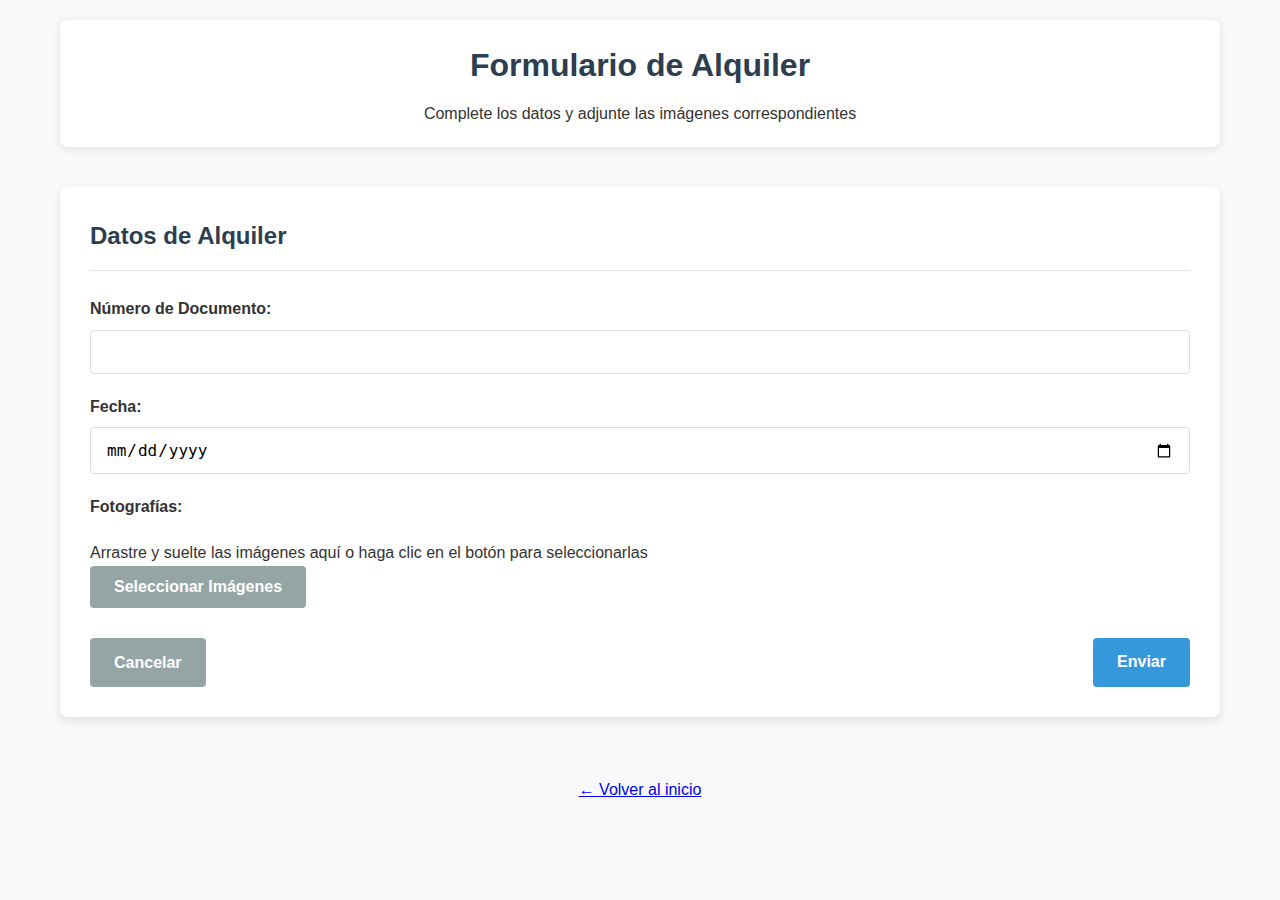
==== alquiler.html @ 42abb080 "Versión inicial del sistema de formularios" ====
<!DOCTYPE html>
<html lang="es">
<head>
    <meta charset="UTF-8">
    <meta name="viewport" content="width=device-width, initial-scale=1.0">
    <title>Formulario de Alquiler</title>
    <link rel="stylesheet" href="css/styles.css">
    <script>
        // URL del script de Google Apps Script (reemplazar con tu URL)
        const SCRIPT_URL = "https://script.google.com/macros/s/AKfycbweS-EM3WwYPfCBFeD2ul4e8hMfFybcJcwYo2BV11Q9czI2rOIhpeFbBtQlKKQ8MN7efg/exec";
    </script>
</head>
<body>
    <div class="container">
        <header>
            <h1>Formulario de Alquiler</h1>
            <p>Complete los datos y adjunte las imágenes correspondientes</p>
        </header>
        
        <main>
            <div class="success-message" id="successMessage"></div>
            <div class="error-message" id="errorMessage"></div>
            
            <div class="form-container">
                <h2 class="form-title">Datos de Alquiler</h2>
                
                <form id="alquilerForm" data-form-type="Alquiler">
                    <div class="form-group">
                        <label for="numeroDocumento">Número de Documento:</label>
                        <input type="text" id="numeroDocumento" name="numeroDocumento" class="form-control" required>
                    </div>
                    
                    <div class="form-group">
                        <label for="fecha">Fecha:</label>
                        <input type="date" id="fecha" name="fecha" class="form-control" required>
                    </div>
        
                    
                    <div class="form-group">
                        <label>Fotografías:</label>
                        <div id="imagePreviewContainer" class="image-preview-container dropzone">
                            <p>Arrastre y suelte las imágenes aquí o haga clic en el botón para seleccionarlas</p>
                        </div>
                        <button type="button" id="uploadButton" class="btn btn-secondary">Seleccionar Imágenes</button>
                        <input type="file" id="imageInput" accept="image/*" multiple style="display: none;">
                    </div>
                    
                    <div class="form-buttons">
                        <a href="index.html" class="btn btn-secondary">Cancelar</a>
                        <button type="submit" class="btn btn-primary">Enviar</button>
                    </div>
                </form>
            </div>
        </main>
        
        <!-- Overlay de carga -->
        <div class="loading-overlay" id="loadingOverlay">
            <div class="loading-spinner"></div>
        </div>
        
        <footer>
            <p><a href="index.html">← Volver al inicio</a></p>
        </footer>
    </div>
    
    <!-- Scripts -->
    <script src="js/googlescript.js"></script>
</body>
</html>
---- css/styles.css ----
/* Estilos generales */
* {
    margin: 0;
    padding: 0;
    box-sizing: border-box;
}

body {
    font-family: 'Segoe UI', Tahoma, Geneva, Verdana, sans-serif;
    line-height: 1.6;
    color: #333;
    background-color: #f8f9fa;
}

.container {
    max-width: 1200px;
    margin: 0 auto;
    padding: 20px;
}

header {
    text-align: center;
    margin-bottom: 40px;
    padding: 20px;
    background-color: #fff;
    border-radius: 8px;
    box-shadow: 0 2px 10px rgba(0, 0, 0, 0.1);
}

header h1 {
    margin-bottom: 10px;
    color: #2c3e50;
}

/* Estilos para la página principal */
.options-container {
    display: flex;
    flex-wrap: wrap;
    gap: 20px;
    justify-content: center;
}

.option-card {
    flex: 1;
    min-width: 250px;
    max-width: 350px;
    background-color: #fff;
    border-radius: 8px;
    box-shadow: 0 4px 6px rgba(0, 0, 0, 0.1);
    padding: 25px;
    text-align: center;
    text-decoration: none;
    color: #333;
    transition: transform 0.3s, box-shadow 0.3s;
}

.option-card:hover {
    transform: translateY(-5px);
    box-shadow: 0 10px 15px rgba(0, 0, 0, 0.15);
}

.option-icon {
    font-size: 48px;
    margin-bottom: 15px;
}

.option-card h2 {
    margin-bottom: 10px;
    color: #3498db;
}

/* Estilos para los formularios */
.form-container {
    background-color: #fff;
    border-radius: 8px;
    box-shadow: 0 4px 10px rgba(0, 0, 0, 0.1);
    padding: 30px;
    margin-bottom: 30px;
}

.form-title {
    margin-bottom: 25px;
    padding-bottom: 15px;
    border-bottom: 1px solid #e1e1e1;
    color: #2c3e50;
}

.form-group {
    margin-bottom: 20px;
}

.form-group label {
    display: block;
    margin-bottom: 8px;
    font-weight: 600;
}

.form-control {
    width: 100%;
    padding: 12px 15px;
    border: 1px solid #ddd;
    border-radius: 4px;
    font-size: 16px;
    transition: border-color 0.3s;
}

.form-control:focus {
    outline: none;
    border-color: #3498db;
    box-shadow: 0 0 0 3px rgba(52, 152, 219, 0.2);
}

/* Estilos para la carga de imágenes */
.image-upload-container {
    border: 2px dashed #ddd;
    border-radius: 6px;
    padding: 25px;
    text-align: center;
    margin-bottom: 20px;
    cursor: pointer;
    transition: border-color 0.3s, background-color 0.3s;
}

.image-upload-container:hover {
    border-color: #3498db;
    background-color: rgba(52, 152, 219, 0.05);
}

.image-upload-container p {
    margin-bottom: 10px;
}

.image-preview-container {
    display: flex;
    flex-wrap: wrap;
    gap: 15px;
    margin-top: 20px;
}

.image-preview {
    position: relative;
    width: 150px;
    height: 150px;
    border-radius: 6px;
    overflow: hidden;
    box-shadow: 0 2px 5px rgba(0, 0, 0, 0.1);
}

.image-preview img {
    width: 100%;
    height: 100%;
    object-fit: cover;
}

.remove-image {
    position: absolute;
    top: 5px;
    right: 5px;
    width: 25px;
    height: 25px;
    background-color: rgba(255, 255, 255, 0.8);
    border-radius: 50%;
    display: flex;
    align-items: center;
    justify-content: center;
    cursor: pointer;
    font-weight: bold;
    color: #e74c3c;
}

.hidden-file-input {
    display: none;
}

/* Botones */
.btn {
    display: inline-block;
    padding: 12px 24px;
    font-size: 16px;
    font-weight: 600;
    text-align: center;
    text-decoration: none;
    border-radius: 4px;
    cursor: pointer;
    transition: background-color 0.3s, transform 0.2s;
    border: none;
}

.btn-primary {
    background-color: #3498db;
    color: white;
}

.btn-primary:hover {
    background-color: #2980b9;
    transform: translateY(-2px);
}

.btn-secondary {
    background-color: #95a5a6;
    color: white;
}

.btn-secondary:hover {
    background-color: #7f8c8d;
    transform: translateY(-2px);
}

.btn-block {
    display: block;
    width: 100%;
}

.form-buttons {
    display: flex;
    justify-content: space-between;
    margin-top: 30px;
}

/* Mensajes de notificación */
.alert {
    padding: 15px;
    border-radius: 4px;
    margin-bottom: 20px;
}

.alert-success {
    background-color: #d4edda;
    color: #155724;
    border: 1px solid #c3e6cb;
}

.alert-error {
    background-color: #f8d7da;
    color: #721c24;
    border: 1px solid #f5c6cb;
}

/* Loader */
.loader-container {
    display: none;
    position: fixed;
    top: 0;
    left: 0;
    width: 100%;
    height: 100%;
    background-color: rgba(255, 255, 255, 0.8);
    z-index: 1000;
    justify-content: center;
    align-items: center;
}

.loader {
    width: 60px;
    height: 60px;
    border: 6px solid #f3f3f3;
    border-top: 6px solid #3498db;
    border-radius: 50%;
    animation: spin 2s linear infinite;
}

@keyframes spin {
    0% { transform: rotate(0deg); }
    100% { transform: rotate(360deg); }
}

/* Footer */
footer {
    text-align: center;
    margin-top: 40px;
    padding: 20px;
    color: #7f8c8d;
}

/* Responsive */
@media (max-width: 768px) {
    .options-container {
        flex-direction: column;
        align-items: center;
    }
    
    .option-card {
        width: 100%;
        max-width: 100%;
    }
    
    .form-buttons {
        flex-direction: column;
        gap: 10px;
    }
    
    .form-container {
        padding: 20px;
    }
}
/* Agregar estos estilos a tu archivo styles.css existente */

.loading-overlay {
    position: fixed;
    top: 0;
    left: 0;
    width: 100%;
    height: 100%;
    background-color: rgba(0, 0, 0, 0.7);
    display: none;
    justify-content: center;
    align-items: center;
    z-index: 9999;
}

.loading-spinner {
    width: 50px;
    height: 50px;
    border: 5px solid #f3f3f3;
    border-top: 5px solid #3498db;
    border-radius: 50%;
    animation: spin 1s linear infinite;
}

@keyframes spin {
    0% { transform: rotate(0deg); }
    100% { transform: rotate(360deg); }
}

.success-message {
    background-color: #d4edda;
    color: #155724;
    border: 1px solid #c3e6cb;
    padding: 15px;
    margin-bottom: 20px;
    border-radius: 4px;
    display: none;
}

.error-message {
    background-color: #f8d7da;
    color: #721c24;
    border: 1px solid #f5c6cb;
    padding: 15px;
    margin-bottom: 20px;
    border-radius: 4px;
    display: none;
}

.image-preview-item {
    position: relative;
    display: inline-block;
    margin: 10px;
}

.image-preview-item img {
    width: 150px;
    height: 150px;
    object-fit: cover;
    border-radius: 5px;
    border: 2px solid #ddd;
}

.remove-image-btn {
    position: absolute;
    top: -10px;
    right: -10px;
    background-color: #ff4444;
    color: white;
    border: none;
    border-radius: 50%;
    width: 25px;
    height: 25px;
    font-size: 14px;
    cursor: pointer;
    display: flex;
    align-items: center;
    justify-content: center;
}
/* Estilos para menús desplegables */
select.form-control {
    width: 100%;
    padding: 12px 15px;
    border: 1px solid #ddd;
    border-radius: 4px;
    font-size: 16px;
    background-color: white;
    appearance: none;
    -webkit-appearance: none;
    -moz-appearance: none;
    background-image: url("data:image/svg+xml;charset=utf-8,%3Csvg xmlns='http://www.w3.org/2000/svg' width='16' height='16' viewBox='0 0 24 24' fill='none' stroke='%23333' stroke-width='2' stroke-linecap='round' stroke-linejoin='round'%3E%3Cpolyline points='6 9 12 15 18 9'/%3E%3C/svg%3E");
    background-repeat: no-repeat;
    background-position: right 15px center;
    background-size: 16px;
}

select.form-control:focus {
    outline: none;
    border-color: #3498db;
    box-shadow: 0 0 0 3px rgba(52, 152, 219, 0.2);
}

select.form-control option {
    padding: 10px;
}
/* Estilos para selector múltiple */
select[multiple] {
    height: auto;
    min-height: 120px;
    padding: 8px;
}

select[multiple] option {
    padding: 8px;
    margin-bottom: 4px;
    border-radius: 4px;
}

select[multiple] option:hover {
    background-color: #f0f7ff;
}

select[multiple] option:checked {
    background-color: #e0f0ff;
    color: #1a73e8;
    font-weight: 500;
}
/* Añada estos estilos a su CSS para mejorar la experiencia móvil */
@media (max-width: 480px) {
    .form-control {
      font-size: 16px; /* Evita el zoom automático en iOS */
    }
    
    .form-buttons {
      flex-direction: column;
    }
    
    .btn {
      margin-bottom: 10px;
      width: 100%;
    }
  }
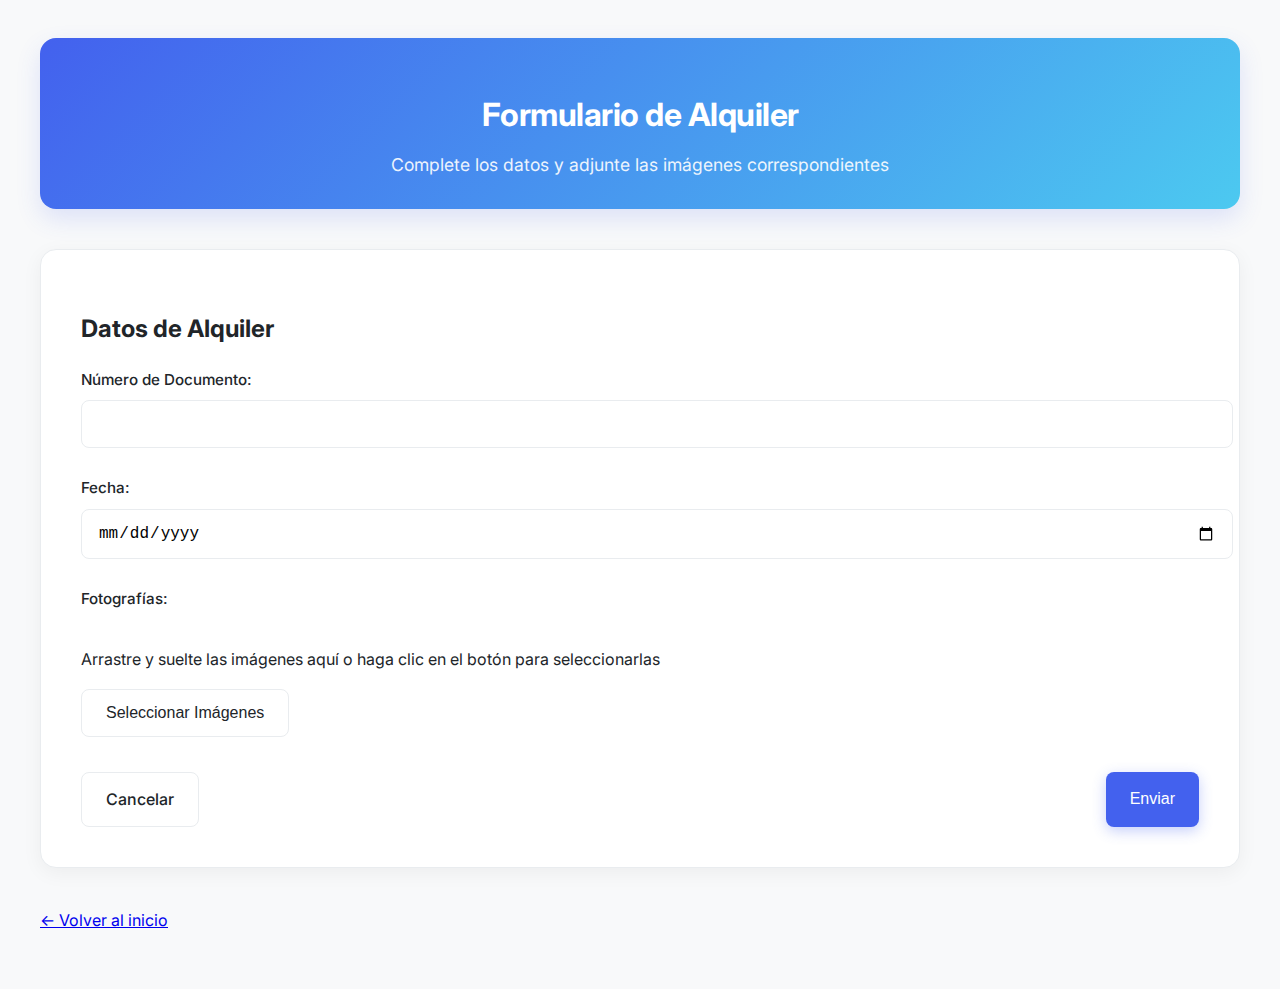
==== commit a2d24569: "alquier" ====
--- a/alquiler.html
+++ b/alquiler.html
@@ -9,6 +9,7 @@
         // URL del script de Google Apps Script (reemplazar con tu URL)
         const SCRIPT_URL = "https://script.google.com/macros/s/AKfycbweS-EM3WwYPfCBFeD2ul4e8hMfFybcJcwYo2BV11Q9czI2rOIhpeFbBtQlKKQ8MN7efg/exec";
     </script>
+    <link href="https://fonts.googleapis.com/css2?family=Inter:wght@400;500;600;700&display=swap" rel="stylesheet">
 </head>
 <body>
     <div class="container">
@@ -65,5 +66,6 @@
     
     <!-- Scripts -->
     <script src="js/googlescript.js"></script>
+    
 </body>
 </html>--- a/css/styles.css
+++ b/css/styles.css
@@ -1,429 +1,424 @@
-/* Estilos generales */
-* {
-    margin: 0;
-    padding: 0;
-    box-sizing: border-box;
-}
+:root {
+    /* Paleta de colores principal */
+    --primary-color: #4361ee;
+    --primary-light: #eef2ff;
+    --primary-dark: #3a56d4;
+    
+    /* Colores secundarios */
+    --secondary-color: #4cc9f0;
+    --accent-color: #f72585;
+    
+    /* Colores neutros */
+    --light-gray: #f8f9fa;
+    --medium-gray: #e9ecef;
+    --dark-gray: #6c757d;
+    --text-color: #212529;
+    
+    /* Colores de estado */
+    --success-color: #4ade80;
+    --success-light: #ecfdf5;
+    --error-color: #ef4444;
+    --error-light: #fef2f2;
+    --warning-color: #f59e0b;
+    --info-color: #3b82f6;
+  }
+  
+  body {
+    font-family: 'Inter', 'Segoe UI', sans-serif;
+    color: var(--text-color);
+    background-color: var(--light-gray);
+    line-height: 1.6;
+  }
 
-body {
-    font-family: 'Segoe UI', Tahoma, Geneva, Verdana, sans-serif;
-    line-height: 1.6;
-    color: #333;
-    background-color: #f8f9fa;
-}
-
-.container {
+  header {
+    text-align: center;
+    margin-bottom: 40px;
+    padding: 30px;
+    background: linear-gradient(135deg, var(--primary-color), var(--secondary-color));
+    color: white;
+    border-radius: 16px;
+    box-shadow: 0 10px 25px rgba(67, 97, 238, 0.15);
+  }
+  
+  header h1 {
+    margin-bottom: 10px;
+    font-weight: 700;
+    letter-spacing: -0.5px;
+  }
+  
+  header p {
+    opacity: 0.9;
+    font-size: 1.1rem;
+    max-width: 600px;
+    margin: 0 auto;
+  }
+  
+  .container {
     max-width: 1200px;
     margin: 0 auto;
-    padding: 20px;
-}
-
-header {
-    text-align: center;
+    padding: 30px;
+  }
+  
+  .form-container {
+    background-color: white;
+    border-radius: 16px;
+    box-shadow: 0 5px 20px rgba(0, 0, 0, 0.05);
+    padding: 40px;
     margin-bottom: 40px;
-    padding: 20px;
-    background-color: #fff;
-    border-radius: 8px;
-    box-shadow: 0 2px 10px rgba(0, 0, 0, 0.1);
-}
-
-header h1 {
-    margin-bottom: 10px;
-    color: #2c3e50;
-}
-
-/* Estilos para la página principal */
-.options-container {
-    display: flex;
-    flex-wrap: wrap;
-    gap: 20px;
-    justify-content: center;
-}
-
-.option-card {
+    border: 1px solid var(--medium-gray);
+    transition: transform 0.3s ease, box-shadow 0.3s ease;
+  }
+  
+  .form-container:hover {
+    transform: translateY(-5px);
+    box-shadow: 0 15px 30px rgba(0, 0, 0, 0.08);
+  }
+  .option-card {
     flex: 1;
-    min-width: 250px;
+    min-width: 280px;
     max-width: 350px;
-    background-color: #fff;
-    border-radius: 8px;
-    box-shadow: 0 4px 6px rgba(0, 0, 0, 0.1);
-    padding: 25px;
+    background: white;
+    border-radius: 16px;
+    box-shadow: 0 5px 15px rgba(0, 0, 0, 0.05);
+    padding: 30px;
     text-align: center;
     text-decoration: none;
-    color: #333;
-    transition: transform 0.3s, box-shadow 0.3s;
-}
-
-.option-card:hover {
-    transform: translateY(-5px);
-    box-shadow: 0 10px 15px rgba(0, 0, 0, 0.15);
-}
-
-.option-icon {
-    font-size: 48px;
+    color: var(--text-color);
+    position: relative;
+    overflow: hidden;
+    transition: all 0.3s ease;
+    border: 1px solid var(--medium-gray);
+  }
+  
+  .option-card:hover {
+    transform: translateY(-10px);
+    box-shadow: 0 15px 30px rgba(0, 0, 0, 0.1);
+  }
+  
+  .option-card::before {
+    content: '';
+    position: absolute;
+    top: 0;
+    left: 0;
+    width: 100%;
+    height: 5px;
+    background: linear-gradient(90deg, var(--primary-color), var(--secondary-color));
+  }
+  
+  .option-icon {
+    font-size: 54px;
+    margin: 20px 0;
+    color: var(--primary-color);
+    transition: transform 0.3s ease;
+  }
+  
+  .option-card:hover .option-icon {
+    transform: scale(1.2);
+  }
+  
+  .option-card h2 {
     margin-bottom: 15px;
-}
-
-.option-card h2 {
-    margin-bottom: 10px;
-    color: #3498db;
-}
-
-/* Estilos para los formularios */
-.form-container {
-    background-color: #fff;
-    border-radius: 8px;
-    box-shadow: 0 4px 10px rgba(0, 0, 0, 0.1);
-    padding: 30px;
-    margin-bottom: 30px;
-}
-
-.form-title {
-    margin-bottom: 25px;
-    padding-bottom: 15px;
-    border-bottom: 1px solid #e1e1e1;
-    color: #2c3e50;
-}
-
-.form-group {
+    color: var(--primary-color);
+    font-weight: 600;
+  }
+  
+  .option-card p {
+    color: var(--dark-gray);
+    font-size: 0.95rem;
     margin-bottom: 20px;
-}
-
-.form-group label {
+  }
+  .form-group {
+    margin-bottom: 28px;
+  }
+  
+  .form-group label {
     display: block;
     margin-bottom: 8px;
-    font-weight: 600;
-}
-
-.form-control {
+    font-weight: 500;
+    color: var(--text-color);
+    font-size: 0.95rem;
+  }
+  
+  .form-control {
     width: 100%;
-    padding: 12px 15px;
-    border: 1px solid #ddd;
-    border-radius: 4px;
-    font-size: 16px;
-    transition: border-color 0.3s;
-}
-
-.form-control:focus {
+    padding: 14px 16px;
+    border: 1px solid var(--medium-gray);
+    border-radius: 8px;
+    font-size: 1rem;
+    transition: all 0.3s ease;
+    background-color: white;
+  }
+  
+  .form-control:focus {
     outline: none;
-    border-color: #3498db;
-    box-shadow: 0 0 0 3px rgba(52, 152, 219, 0.2);
-}
-
-/* Estilos para la carga de imágenes */
-.image-upload-container {
-    border: 2px dashed #ddd;
+    border-color: var(--primary-color);
+    box-shadow: 0 0 0 4px rgba(67, 97, 238, 0.1);
+  }
+  
+  .form-control::placeholder {
+    color: #adb5bd;
+  }
+  
+  select.form-control {
+    padding-right: 40px;
+    background-image: url("data:image/svg+xml,%3Csvg xmlns='http://www.w3.org/2000/svg' width='16' height='16' viewBox='0 0 24 24' fill='none' stroke='%236c757d' stroke-width='2' stroke-linecap='round' stroke-linejoin='round'%3E%3Cpolyline points='6 9 12 15 18 9'/%3E%3C/svg%3E");
+    background-repeat: no-repeat;
+    background-position: right 15px center;
+    background-size: 16px;
+  }
+  
+  select[multiple] {
+    min-height: 140px;
+    padding: 8px;
+    background-image: none;
+  }
+  
+  select[multiple] option {
+    padding: 10px;
+    margin-bottom: 5px;
     border-radius: 6px;
-    padding: 25px;
+    transition: all 0.2s ease;
+  }
+  
+  select[multiple] option:hover {
+    background-color: var(--primary-light);
+  }
+  
+  select[multiple] option:checked {
+    background-color: var(--primary-color);
+    color: white;
+    font-weight: 500;
+  }
+  
+  /* Estilizar el placeholder del select */
+  select.form-control option:first-child {
+    color: #adb5bd;
+  }
+  .image-upload-container {
+    border: 2px dashed var(--medium-gray);
+    border-radius: 12px;
+    padding: 40px 25px;
     text-align: center;
     margin-bottom: 20px;
     cursor: pointer;
-    transition: border-color 0.3s, background-color 0.3s;
-}
-
-.image-upload-container:hover {
-    border-color: #3498db;
-    background-color: rgba(52, 152, 219, 0.05);
-}
-
-.image-upload-container p {
+    transition: all 0.3s ease;
+    background-color: var(--light-gray);
+  }
+  
+  .image-upload-container:hover {
+    border-color: var(--primary-color);
+    background-color: var(--primary-light);
+  }
+  
+  .image-upload-container p {
     margin-bottom: 10px;
-}
-
-.image-preview-container {
+    color: var(--dark-gray);
+  }
+  
+  .image-upload-container i {
+    font-size: 40px;
+    color: var(--primary-color);
+    margin-bottom: 15px;
+    display: block;
+  }
+  
+  .image-preview-container {
     display: flex;
     flex-wrap: wrap;
     gap: 15px;
     margin-top: 20px;
-}
-
-.image-preview {
+  }
+  
+  .image-preview-item {
     position: relative;
+    margin: 8px;
+    transition: transform 0.3s ease;
+  }
+  
+  .image-preview-item:hover {
+    transform: scale(1.05);
+  }
+  
+  .image-preview-item img {
     width: 150px;
     height: 150px;
-    border-radius: 6px;
-    overflow: hidden;
-    box-shadow: 0 2px 5px rgba(0, 0, 0, 0.1);
-}
-
-.image-preview img {
-    width: 100%;
-    height: 100%;
     object-fit: cover;
-}
-
-.remove-image {
+    border-radius: 10px;
+    border: 2px solid var(--medium-gray);
+    box-shadow: 0 5px 15px rgba(0, 0, 0, 0.05);
+  }
+  
+  .remove-image-btn {
     position: absolute;
-    top: 5px;
-    right: 5px;
-    width: 25px;
-    height: 25px;
-    background-color: rgba(255, 255, 255, 0.8);
+    top: -10px;
+    right: -10px;
+    background-color: var(--error-color);
+    color: white;
+    border: none;
     border-radius: 50%;
+    width: 28px;
+    height: 28px;
+    font-size: 14px;
+    cursor: pointer;
     display: flex;
     align-items: center;
     justify-content: center;
-    cursor: pointer;
-    font-weight: bold;
-    color: #e74c3c;
-}
-
-.hidden-file-input {
-    display: none;
-}
-
-/* Botones */
-.btn {
+    box-shadow: 0 2px 5px rgba(0, 0, 0, 0.2);
+    transition: all 0.3s ease;
+  }
+  
+  .remove-image-btn:hover {
+    background-color: #dc2626;
+    transform: scale(1.1);
+  }
+  .btn {
     display: inline-block;
-    padding: 12px 24px;
-    font-size: 16px;
-    font-weight: 600;
+    padding: 14px 24px;
+    font-size: 1rem;
+    font-weight: 500;
     text-align: center;
     text-decoration: none;
-    border-radius: 4px;
+    border-radius: 8px;
     cursor: pointer;
-    transition: background-color 0.3s, transform 0.2s;
+    transition: all 0.3s ease;
     border: none;
-}
-
-.btn-primary {
-    background-color: #3498db;
+    position: relative;
+    overflow: hidden;
+  }
+  
+  .btn::after {
+    content: '';
+    position: absolute;
+    top: 50%;
+    left: 50%;
+    width: 5px;
+    height: 5px;
+    background: rgba(255, 255, 255, 0.5);
+    opacity: 0;
+    border-radius: 100%;
+    transform: scale(1, 1) translate(-50%);
+    transform-origin: 50% 50%;
+  }
+  
+  .btn:active::after {
+    opacity: 1;
+    transform: scale(50, 50) translate(-50%);
+    transition: all 0.5s ease;
+  }
+  
+  .btn-primary {
+    background-color: var(--primary-color);
     color: white;
-}
-
-.btn-primary:hover {
-    background-color: #2980b9;
-    transform: translateY(-2px);
-}
-
-.btn-secondary {
-    background-color: #95a5a6;
-    color: white;
-}
-
-.btn-secondary:hover {
-    background-color: #7f8c8d;
-    transform: translateY(-2px);
-}
-
-.btn-block {
-    display: block;
-    width: 100%;
-}
-
-.form-buttons {
+    box-shadow: 0 4px 14px rgba(67, 97, 238, 0.3);
+  }
+  
+  .btn-primary:hover {
+    background-color: var(--primary-dark);
+    transform: translateY(-3px);
+    box-shadow: 0 6px 20px rgba(67, 97, 238, 0.4);
+  }
+  
+  .btn-secondary {
+    background-color: white;
+    color: var(--text-color);
+    border: 1px solid var(--medium-gray);
+  }
+  
+  .btn-secondary:hover {
+    background-color: var(--light-gray);
+    transform: translateY(-3px);
+    box-shadow: 0 6px 20px rgba(0, 0, 0, 0.05);
+  }
+  
+  .form-buttons {
     display: flex;
     justify-content: space-between;
-    margin-top: 30px;
-}
-
-/* Mensajes de notificación */
-.alert {
-    padding: 15px;
-    border-radius: 4px;
-    margin-bottom: 20px;
-}
-
-.alert-success {
-    background-color: #d4edda;
-    color: #155724;
-    border: 1px solid #c3e6cb;
-}
-
-.alert-error {
-    background-color: #f8d7da;
-    color: #721c24;
-    border: 1px solid #f5c6cb;
-}
-
-/* Loader */
-.loader-container {
+    margin-top: 35px;
+    gap: 15px;
+  }
+  .loader-container {
     display: none;
     position: fixed;
     top: 0;
     left: 0;
     width: 100%;
     height: 100%;
-    background-color: rgba(255, 255, 255, 0.8);
+    background-color: rgba(33, 37, 41, 0.75);
+    backdrop-filter: blur(5px);
     z-index: 1000;
     justify-content: center;
     align-items: center;
-}
-
-.loader {
-    width: 60px;
-    height: 60px;
-    border: 6px solid #f3f3f3;
-    border-top: 6px solid #3498db;
-    border-radius: 50%;
-    animation: spin 2s linear infinite;
-}
-
-@keyframes spin {
-    0% { transform: rotate(0deg); }
-    100% { transform: rotate(360deg); }
-}
-
-/* Footer */
-footer {
-    text-align: center;
-    margin-top: 40px;
-    padding: 20px;
-    color: #7f8c8d;
-}
-
-/* Responsive */
-@media (max-width: 768px) {
-    .options-container {
-        flex-direction: column;
-        align-items: center;
-    }
-    
-    .option-card {
-        width: 100%;
-        max-width: 100%;
-    }
-    
-    .form-buttons {
-        flex-direction: column;
-        gap: 10px;
-    }
-    
-    .form-container {
-        padding: 20px;
-    }
-}
-/* Agregar estos estilos a tu archivo styles.css existente */
-
-.loading-overlay {
-    position: fixed;
-    top: 0;
-    left: 0;
-    width: 100%;
-    height: 100%;
-    background-color: rgba(0, 0, 0, 0.7);
-    display: none;
-    justify-content: center;
-    align-items: center;
-    z-index: 9999;
-}
-
-.loading-spinner {
+  }
+  
+  .loader {
     width: 50px;
     height: 50px;
-    border: 5px solid #f3f3f3;
-    border-top: 5px solid #3498db;
+    border: 3px solid rgba(255, 255, 255, 0.2);
     border-radius: 50%;
-    animation: spin 1s linear infinite;
-}
-
-@keyframes spin {
-    0% { transform: rotate(0deg); }
-    100% { transform: rotate(360deg); }
-}
-
-.success-message {
-    background-color: #d4edda;
-    color: #155724;
-    border: 1px solid #c3e6cb;
-    padding: 15px;
-    margin-bottom: 20px;
-    border-radius: 4px;
+    border-top-color: var(--primary-color);
+    animation: spin 1s ease-in-out infinite;
+  }
+  
+  @keyframes spin {
+    to { transform: rotate(360deg); }
+  }
+  
+  .success-message, .error-message {
+    padding: 16px 20px;
+    margin-bottom: 25px;
+    border-radius: 10px;
     display: none;
-}
-
-.error-message {
-    background-color: #f8d7da;
-    color: #721c24;
-    border: 1px solid #f5c6cb;
-    padding: 15px;
-    margin-bottom: 20px;
-    border-radius: 4px;
-    display: none;
-}
-
-.image-preview-item {
+    font-weight: 500;
     position: relative;
-    display: inline-block;
-    margin: 10px;
-}
-
-.image-preview-item img {
-    width: 150px;
-    height: 150px;
-    object-fit: cover;
-    border-radius: 5px;
-    border: 2px solid #ddd;
-}
-
-.remove-image-btn {
+    padding-left: 50px;
+  }
+  
+  .success-message::before, .error-message::before {
     position: absolute;
-    top: -10px;
-    right: -10px;
-    background-color: #ff4444;
-    color: white;
-    border: none;
-    border-radius: 50%;
-    width: 25px;
-    height: 25px;
-    font-size: 14px;
-    cursor: pointer;
-    display: flex;
-    align-items: center;
-    justify-content: center;
-}
-/* Estilos para menús desplegables */
-select.form-control {
-    width: 100%;
-    padding: 12px 15px;
-    border: 1px solid #ddd;
-    border-radius: 4px;
-    font-size: 16px;
-    background-color: white;
-    appearance: none;
-    -webkit-appearance: none;
-    -moz-appearance: none;
-    background-image: url("data:image/svg+xml;charset=utf-8,%3Csvg xmlns='http://www.w3.org/2000/svg' width='16' height='16' viewBox='0 0 24 24' fill='none' stroke='%23333' stroke-width='2' stroke-linecap='round' stroke-linejoin='round'%3E%3Cpolyline points='6 9 12 15 18 9'/%3E%3C/svg%3E");
-    background-repeat: no-repeat;
-    background-position: right 15px center;
-    background-size: 16px;
-}
-
-select.form-control:focus {
-    outline: none;
-    border-color: #3498db;
-    box-shadow: 0 0 0 3px rgba(52, 152, 219, 0.2);
-}
-
-select.form-control option {
-    padding: 10px;
-}
-/* Estilos para selector múltiple */
-select[multiple] {
-    height: auto;
-    min-height: 120px;
-    padding: 8px;
-}
-
-select[multiple] option {
-    padding: 8px;
-    margin-bottom: 4px;
-    border-radius: 4px;
-}
-
-select[multiple] option:hover {
-    background-color: #f0f7ff;
-}
-
-select[multiple] option:checked {
-    background-color: #e0f0ff;
-    color: #1a73e8;
-    font-weight: 500;
-}
-/* Añada estos estilos a su CSS para mejorar la experiencia móvil */
-@media (max-width: 480px) {
+    left: 20px;
+    top: 50%;
+    transform: translateY(-50%);
+    font-size: 18px;
+  }
+  
+  .success-message {
+    background-color: var(--success-light);
+    color: #065f46;
+    border-left: 4px solid var(--success-color);
+  }
+  
+  .success-message::before {
+    content: '✓';
+    color: var(--success-color);
+  }
+  
+  .error-message {
+    background-color: var(--error-light);
+    color: #991b1b;
+    border-left: 4px solid var(--error-color);
+  }
+  
+  .error-message::before {
+    content: '✕';
+    color: var(--error-color);
+  }
+  @media (max-width: 480px) {
+    header {
+      padding: 20px;
+      margin-bottom: 25px;
+    }
+    
+    .container {
+      padding: 15px;
+    }
+    
+    .form-container {
+      padding: 25px 20px;
+    }
+    
     .form-control {
-      font-size: 16px; /* Evita el zoom automático en iOS */
+      font-size: 16px;
+      padding: 12px 15px;
     }
     
     .form-buttons {
@@ -433,5 +428,15 @@
     .btn {
       margin-bottom: 10px;
       width: 100%;
+      padding: 14px 20px;
+    }
+    
+    .image-upload-container {
+      padding: 25px 15px;
+    }
+    
+    .image-preview-item img {
+      width: 120px;
+      height: 120px;
     }
   }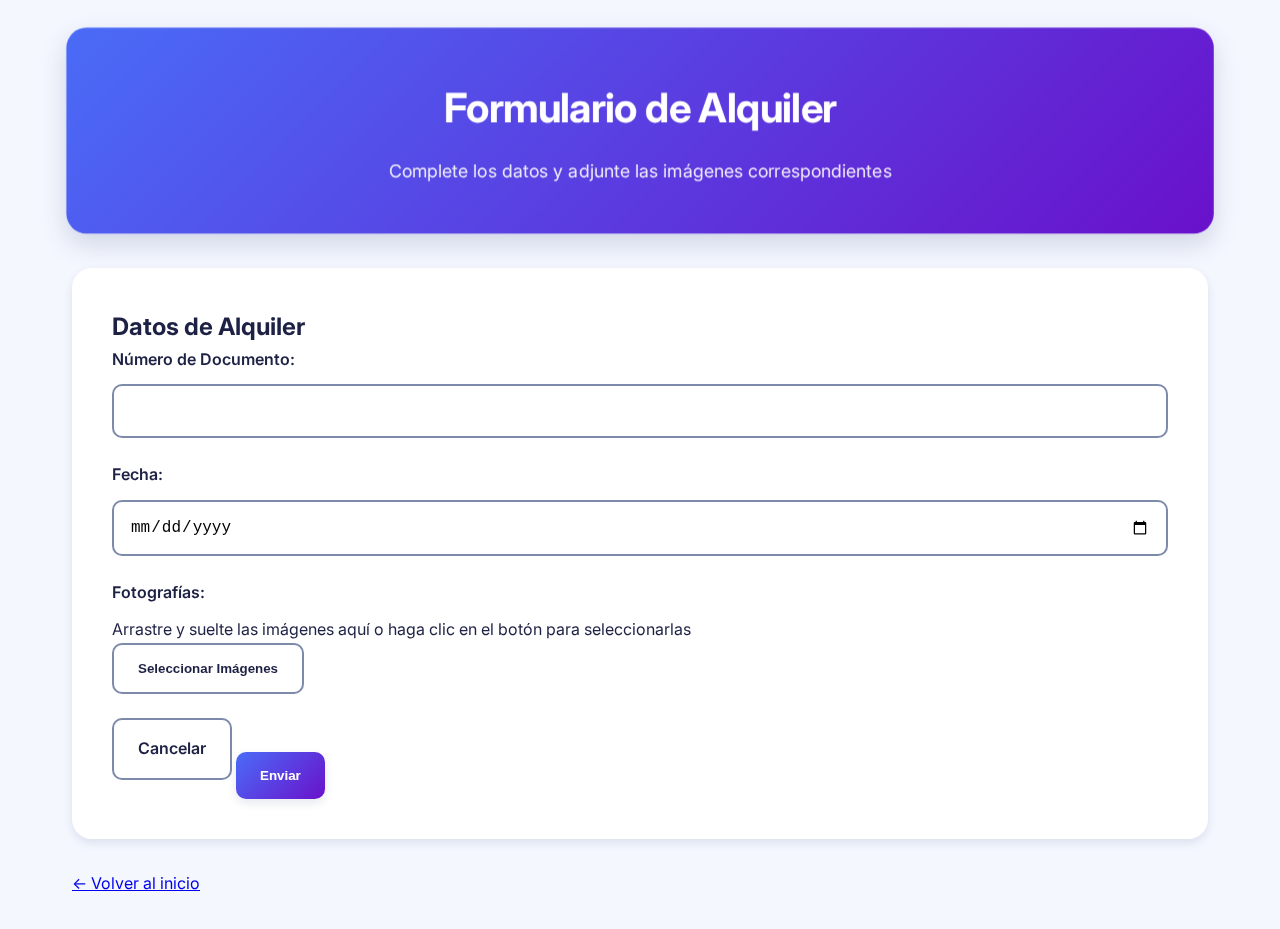
==== commit 406ac91a: "mejora transiciones  diseno" ====
--- a/alquiler.html
+++ b/alquiler.html
@@ -9,7 +9,8 @@
         // URL del script de Google Apps Script (reemplazar con tu URL)
         const SCRIPT_URL = "https://script.google.com/macros/s/AKfycbweS-EM3WwYPfCBFeD2ul4e8hMfFybcJcwYo2BV11Q9czI2rOIhpeFbBtQlKKQ8MN7efg/exec";
     </script>
-    <link href="https://fonts.googleapis.com/css2?family=Inter:wght@400;500;600;700&display=swap" rel="stylesheet">
+   <script src="js/transitions.js"></script>
+   <link href="https://fonts.googleapis.com/css2?family=Inter:wght@400;500;600;700&display=swap" rel="stylesheet">
 </head>
 <body>
     <div class="container">
--- a/css/styles.css
+++ b/css/styles.css
@@ -1,442 +1,441 @@
+/* Sistema de Diseño Moderno y Dinámico */
 :root {
-    /* Paleta de colores principal */
-    --primary-color: #4361ee;
-    --primary-light: #eef2ff;
-    --primary-dark: #3a56d4;
-    
-    /* Colores secundarios */
-    --secondary-color: #4cc9f0;
-    --accent-color: #f72585;
-    
-    /* Colores neutros */
-    --light-gray: #f8f9fa;
-    --medium-gray: #e9ecef;
-    --dark-gray: #6c757d;
-    --text-color: #212529;
-    
-    /* Colores de estado */
-    --success-color: #4ade80;
-    --success-light: #ecfdf5;
-    --error-color: #ef4444;
-    --error-light: #fef2f2;
-    --warning-color: #f59e0b;
-    --info-color: #3b82f6;
-  }
+  /* Paleta de colores vibrante y contemporánea */
+  --color-primary: #4A6CF7;      /* Azul intenso */
+  --color-secondary: #38D4B4;    /* Turquesa fresco */
+  --color-accent: #FF4E79;       /* Rosa vibrante */
   
-  body {
-    font-family: 'Inter', 'Segoe UI', sans-serif;
-    color: var(--text-color);
-    background-color: var(--light-gray);
-    line-height: 1.6;
-  }
-
-  header {
-    text-align: center;
-    margin-bottom: 40px;
-    padding: 30px;
-    background: linear-gradient(135deg, var(--primary-color), var(--secondary-color));
-    color: white;
-    border-radius: 16px;
-    box-shadow: 0 10px 25px rgba(67, 97, 238, 0.15);
-  }
+  /* Gradientes dinámicos */
+  --gradient-primary: linear-gradient(
+      135deg, 
+      var(--color-primary), 
+      #6A11CB
+  );
+  --gradient-secondary: linear-gradient(
+      45deg, 
+      var(--color-secondary), 
+      #2EBDFA
+  );
   
-  header h1 {
-    margin-bottom: 10px;
-    font-weight: 700;
-    letter-spacing: -0.5px;
-  }
+  /* Escalas de color neutrales */
+  --color-background: #F4F7FE;
+  --color-text-dark: #1D2144;
+  --color-text-light: #7D8AAA;
   
-  header p {
-    opacity: 0.9;
-    font-size: 1.1rem;
-    max-width: 600px;
-    margin: 0 auto;
-  }
+  /* Sombras y elevaciones */
+  --shadow-subtle: 0 4px 10px rgba(48, 62, 123, 0.12);
+  --shadow-medium: 0 10px 25px rgba(48, 62, 123, 0.18);
+  --shadow-strong: 0 16px 40px rgba(48, 62, 123, 0.24);
+}
+
+/* Configuración base */
+* {
+  box-sizing: border-box;
+  margin: 0;
+  padding: 0;
+  transition: all 0.3s ease;
+}
+
+body {
+  font-family: 'Inter', -apple-system, BlinkMacSystemFont, 'Segoe UI', 'Roboto', sans-serif;
+  background-color: var(--color-background);
+  color: var(--color-text-dark);
+  line-height: 1.6;
+}
+
+/* Contenedor principal */
+.container {
+  max-width: 1200px;
+  margin: 0 auto;
+  padding: 2rem;
+  perspective: 1000px;
+}
+
+/* Encabezados */
+header {
+  background: var(--gradient-primary);
+  color: white;
+  text-align: center;
+  padding: 3rem;
+  border-radius: 20px;
+  box-shadow: var(--shadow-medium);
+  margin-bottom: 2rem;
+  position: relative;
+  overflow: hidden;
+  transform: translateZ(10px);
+}
+
+header h1 {
+  font-size: 2.5rem;
+  font-weight: 700;
+  margin-bottom: 1rem;
+  letter-spacing: -0.02em;
+}
+
+header p {
+  font-size: 1.1rem;
+  opacity: 0.9;
+  max-width: 700px;
+  margin: 0 auto;
+}
+
+/* Tarjetas de opciones */
+.options-container {
+  display: flex;
+  justify-content: center;
+  gap: 2rem;
+  flex-wrap: wrap;
+}
+
+.option-card {
+  background: white;
+  width: 300px;
+  padding: 2rem;
+  border-radius: 20px;
+  text-align: center;
+  box-shadow: var(--shadow-subtle);
+  text-decoration: none;
+  color: var(--color-text-dark);
+  position: relative;
+  overflow: hidden;
+  transform: translateZ(0);
+}
+
+.option-card::before {
+  content: '';
+  position: absolute;
+  top: 0;
+  left: 0;
+  width: 100%;
+  height: 5px;
+  background: var(--gradient-secondary);
+}
+
+.option-card:hover {
+  transform: 
+      translateY(-15px) 
+      rotateX(-5deg) 
+      scale(1.05);
+  box-shadow: var(--shadow-medium);
+}
+
+.option-icon {
+  font-size: 4rem;
+  margin-bottom: 1.5rem;
+  color: var(--color-primary);
+  transition: transform 0.4s cubic-bezier(0.34, 1.56, 0.64, 1);
+}
+
+.option-card:hover .option-icon {
+  transform: scale(1.2) rotate(15deg);
+}
+
+/* Formularios */
+.form-container {
+  background: white;
+  border-radius: 20px;
+  padding: 2.5rem;
+  box-shadow: var(--shadow-subtle);
+  margin-bottom: 2rem;
+}
+
+.form-group {
+  margin-bottom: 1.5rem;
+}
+
+.form-group label {
+  display: block;
+  margin-bottom: 0.75rem;
+  font-weight: 600;
+  color: var(--color-text-dark);
+}
+
+.form-control {
+  width: 100%;
+  padding: 1rem;
+  border: 2px solid var(--color-text-light);
+  border-radius: 10px;
+  font-size: 1rem;
+  transition: all 0.3s ease;
+}
+
+.form-control:focus {
+  border-color: var(--color-primary);
+  box-shadow: 
+      0 0 0 3px rgba(74, 108, 247, 0.2),
+      0 4px 6px rgba(0,0,0,0.1);
+  outline: none;
+}
+
+/* Botones */
+.btn {
+  display: inline-block;
+  padding: 1rem 1.5rem;
+  border-radius: 10px;
+  font-weight: 600;
+  text-align: center;
+  text-decoration: none;
+  cursor: pointer;
+  transition: all 0.3s ease;
+}
+
+.btn-primary {
+  background: var(--gradient-primary);
+  color: white;
+  border: none;
+  box-shadow: var(--shadow-subtle);
+}
+
+.btn-primary:hover {
+  transform: translateY(-5px);
+  box-shadow: var(--shadow-medium);
+}
+
+.btn-secondary {
+  background: white;
+  color: var(--color-text-dark);
+  border: 2px solid var(--color-text-light);
+}
+
+.btn-secondary:hover {
+  background: var(--color-background);
+  transform: translateY(-3px);
+}
+
+/* Carga de imágenes */
+.image-upload-container {
+  border: 3px dashed var(--color-text-light);
+  border-radius: 15px;
+  padding: 2rem;
+  text-align: center;
+  background: rgba(74, 108, 247, 0.05);
+  cursor: pointer;
+  transition: all 0.3s ease;
+}
+
+.image-upload-container:hover {
+  border-color: var(--color-primary);
+  background: rgba(74, 108, 247, 0.1);
+}
+
+/* Responsive Design */
+@media (max-width: 768px) {
+  .options-container,
+  .form-container {
+      flex-direction: column;
+      align-items: center;
+  }
+
+  .option-card,
+  .form-container {
+      width: 100%;
+      max-width: 500px;
+  }
+}
+/* Animaciones Avanzadas */
+:root {
+  /* Variables de animación */
+  --transition-speed-fast: 0.2s;
+  --transition-speed-medium: 0.4s;
+  --transition-speed-slow: 0.6s;
   
-  .container {
-    max-width: 1200px;
-    margin: 0 auto;
-    padding: 30px;
-  }
-  
-  .form-container {
-    background-color: white;
-    border-radius: 16px;
-    box-shadow: 0 5px 20px rgba(0, 0, 0, 0.05);
-    padding: 40px;
-    margin-bottom: 40px;
-    border: 1px solid var(--medium-gray);
-    transition: transform 0.3s ease, box-shadow 0.3s ease;
-  }
-  
-  .form-container:hover {
-    transform: translateY(-5px);
-    box-shadow: 0 15px 30px rgba(0, 0, 0, 0.08);
-  }
-  .option-card {
-    flex: 1;
-    min-width: 280px;
-    max-width: 350px;
-    background: white;
-    border-radius: 16px;
-    box-shadow: 0 5px 15px rgba(0, 0, 0, 0.05);
-    padding: 30px;
-    text-align: center;
-    text-decoration: none;
-    color: var(--text-color);
-    position: relative;
-    overflow: hidden;
-    transition: all 0.3s ease;
-    border: 1px solid var(--medium-gray);
-  }
-  
-  .option-card:hover {
-    transform: translateY(-10px);
-    box-shadow: 0 15px 30px rgba(0, 0, 0, 0.1);
-  }
-  
-  .option-card::before {
-    content: '';
-    position: absolute;
-    top: 0;
-    left: 0;
-    width: 100%;
-    height: 5px;
-    background: linear-gradient(90deg, var(--primary-color), var(--secondary-color));
-  }
-  
-  .option-icon {
-    font-size: 54px;
-    margin: 20px 0;
-    color: var(--primary-color);
-    transition: transform 0.3s ease;
-  }
-  
-  .option-card:hover .option-icon {
-    transform: scale(1.2);
-  }
-  
-  .option-card h2 {
-    margin-bottom: 15px;
-    color: var(--primary-color);
-    font-weight: 600;
-  }
-  
-  .option-card p {
-    color: var(--dark-gray);
-    font-size: 0.95rem;
-    margin-bottom: 20px;
-  }
-  .form-group {
-    margin-bottom: 28px;
-  }
-  
-  .form-group label {
-    display: block;
-    margin-bottom: 8px;
-    font-weight: 500;
-    color: var(--text-color);
-    font-size: 0.95rem;
-  }
-  
-  .form-control {
-    width: 100%;
-    padding: 14px 16px;
-    border: 1px solid var(--medium-gray);
-    border-radius: 8px;
-    font-size: 1rem;
-    transition: all 0.3s ease;
-    background-color: white;
-  }
-  
-  .form-control:focus {
-    outline: none;
-    border-color: var(--primary-color);
-    box-shadow: 0 0 0 4px rgba(67, 97, 238, 0.1);
-  }
-  
-  .form-control::placeholder {
-    color: #adb5bd;
-  }
-  
-  select.form-control {
-    padding-right: 40px;
-    background-image: url("data:image/svg+xml,%3Csvg xmlns='http://www.w3.org/2000/svg' width='16' height='16' viewBox='0 0 24 24' fill='none' stroke='%236c757d' stroke-width='2' stroke-linecap='round' stroke-linejoin='round'%3E%3Cpolyline points='6 9 12 15 18 9'/%3E%3C/svg%3E");
-    background-repeat: no-repeat;
-    background-position: right 15px center;
-    background-size: 16px;
-  }
-  
-  select[multiple] {
-    min-height: 140px;
-    padding: 8px;
-    background-image: none;
-  }
-  
-  select[multiple] option {
-    padding: 10px;
-    margin-bottom: 5px;
-    border-radius: 6px;
-    transition: all 0.2s ease;
-  }
-  
-  select[multiple] option:hover {
-    background-color: var(--primary-light);
-  }
-  
-  select[multiple] option:checked {
-    background-color: var(--primary-color);
-    color: white;
-    font-weight: 500;
-  }
-  
-  /* Estilizar el placeholder del select */
-  select.form-control option:first-child {
-    color: #adb5bd;
-  }
-  .image-upload-container {
-    border: 2px dashed var(--medium-gray);
-    border-radius: 12px;
-    padding: 40px 25px;
-    text-align: center;
-    margin-bottom: 20px;
-    cursor: pointer;
-    transition: all 0.3s ease;
-    background-color: var(--light-gray);
-  }
-  
-  .image-upload-container:hover {
-    border-color: var(--primary-color);
-    background-color: var(--primary-light);
-  }
-  
-  .image-upload-container p {
-    margin-bottom: 10px;
-    color: var(--dark-gray);
-  }
-  
-  .image-upload-container i {
-    font-size: 40px;
-    color: var(--primary-color);
-    margin-bottom: 15px;
-    display: block;
-  }
-  
-  .image-preview-container {
-    display: flex;
-    flex-wrap: wrap;
-    gap: 15px;
-    margin-top: 20px;
-  }
-  
-  .image-preview-item {
-    position: relative;
-    margin: 8px;
-    transition: transform 0.3s ease;
-  }
-  
-  .image-preview-item:hover {
-    transform: scale(1.05);
-  }
-  
-  .image-preview-item img {
-    width: 150px;
-    height: 150px;
-    object-fit: cover;
-    border-radius: 10px;
-    border: 2px solid var(--medium-gray);
-    box-shadow: 0 5px 15px rgba(0, 0, 0, 0.05);
-  }
-  
-  .remove-image-btn {
-    position: absolute;
-    top: -10px;
-    right: -10px;
-    background-color: var(--error-color);
-    color: white;
-    border: none;
-    border-radius: 50%;
-    width: 28px;
-    height: 28px;
-    font-size: 14px;
-    cursor: pointer;
-    display: flex;
-    align-items: center;
-    justify-content: center;
-    box-shadow: 0 2px 5px rgba(0, 0, 0, 0.2);
-    transition: all 0.3s ease;
-  }
-  
-  .remove-image-btn:hover {
-    background-color: #dc2626;
-    transform: scale(1.1);
-  }
-  .btn {
-    display: inline-block;
-    padding: 14px 24px;
-    font-size: 1rem;
-    font-weight: 500;
-    text-align: center;
-    text-decoration: none;
-    border-radius: 8px;
-    cursor: pointer;
-    transition: all 0.3s ease;
-    border: none;
-    position: relative;
-    overflow: hidden;
-  }
-  
-  .btn::after {
-    content: '';
-    position: absolute;
-    top: 50%;
-    left: 50%;
-    width: 5px;
-    height: 5px;
-    background: rgba(255, 255, 255, 0.5);
-    opacity: 0;
-    border-radius: 100%;
-    transform: scale(1, 1) translate(-50%);
-    transform-origin: 50% 50%;
-  }
-  
-  .btn:active::after {
-    opacity: 1;
-    transform: scale(50, 50) translate(-50%);
-    transition: all 0.5s ease;
-  }
-  
-  .btn-primary {
-    background-color: var(--primary-color);
-    color: white;
-    box-shadow: 0 4px 14px rgba(67, 97, 238, 0.3);
-  }
-  
-  .btn-primary:hover {
-    background-color: var(--primary-dark);
-    transform: translateY(-3px);
-    box-shadow: 0 6px 20px rgba(67, 97, 238, 0.4);
-  }
-  
-  .btn-secondary {
-    background-color: white;
-    color: var(--text-color);
-    border: 1px solid var(--medium-gray);
-  }
-  
-  .btn-secondary:hover {
-    background-color: var(--light-gray);
-    transform: translateY(-3px);
-    box-shadow: 0 6px 20px rgba(0, 0, 0, 0.05);
-  }
-  
-  .form-buttons {
-    display: flex;
-    justify-content: space-between;
-    margin-top: 35px;
-    gap: 15px;
-  }
-  .loader-container {
-    display: none;
-    position: fixed;
-    top: 0;
-    left: 0;
-    width: 100%;
-    height: 100%;
-    background-color: rgba(33, 37, 41, 0.75);
-    backdrop-filter: blur(5px);
-    z-index: 1000;
-    justify-content: center;
-    align-items: center;
-  }
-  
-  .loader {
-    width: 50px;
-    height: 50px;
-    border: 3px solid rgba(255, 255, 255, 0.2);
-    border-radius: 50%;
-    border-top-color: var(--primary-color);
-    animation: spin 1s ease-in-out infinite;
-  }
-  
-  @keyframes spin {
-    to { transform: rotate(360deg); }
-  }
-  
-  .success-message, .error-message {
-    padding: 16px 20px;
-    margin-bottom: 25px;
-    border-radius: 10px;
-    display: none;
-    font-weight: 500;
-    position: relative;
-    padding-left: 50px;
-  }
-  
-  .success-message::before, .error-message::before {
-    position: absolute;
-    left: 20px;
-    top: 50%;
-    transform: translateY(-50%);
-    font-size: 18px;
-  }
-  
-  .success-message {
-    background-color: var(--success-light);
-    color: #065f46;
-    border-left: 4px solid var(--success-color);
-  }
-  
-  .success-message::before {
-    content: '✓';
-    color: var(--success-color);
-  }
-  
-  .error-message {
-    background-color: var(--error-light);
-    color: #991b1b;
-    border-left: 4px solid var(--error-color);
-  }
-  
-  .error-message::before {
-    content: '✕';
-    color: var(--error-color);
-  }
-  @media (max-width: 480px) {
-    header {
-      padding: 20px;
-      margin-bottom: 25px;
-    }
-    
-    .container {
-      padding: 15px;
-    }
-    
-    .form-container {
-      padding: 25px 20px;
-    }
-    
-    .form-control {
-      font-size: 16px;
-      padding: 12px 15px;
-    }
-    
-    .form-buttons {
-      flex-direction: column;
-    }
-    
-    .btn {
-      margin-bottom: 10px;
-      width: 100%;
-      padding: 14px 20px;
-    }
-    
-    .image-upload-container {
-      padding: 25px 15px;
-    }
-    
-    .image-preview-item img {
-      width: 120px;
-      height: 120px;
-    }
-  }+  /* Curvas de animación personalizadas */
+  --ease-bounce: cubic-bezier(0.68, -0.55, 0.27, 1.55);
+  --ease-elastic: cubic-bezier(0.68, -0.55, 0.27, 1.55);
+}
+
+/* Animaciones de entrada global */
+@keyframes fadeInUp {
+  from {
+      opacity: 0;
+      transform: translate3d(0, 20px, 0);
+  }
+  to {
+      opacity: 1;
+      transform: translate3d(0, 0, 0);
+  }
+}
+
+/* Animación de tarjetas */
+.option-card {
+  animation: fadeInUp var(--transition-speed-slow) ease-out;
+  will-change: transform, box-shadow;
+}
+
+.option-card:hover {
+  animation: 
+      float 2s var(--ease-bounce) infinite, 
+      cardHover 0.3s forwards;
+}
+
+@keyframes cardHover {
+  0% { transform: translateY(0) scale(1); }
+  50% { transform: translateY(-15px) scale(1.05) rotate(-2deg); }
+  100% { transform: translateY(-15px) scale(1.05) rotate(2deg); }
+}
+
+@keyframes float {
+  0%, 100% { transform: translateY(0); }
+  50% { transform: translateY(-10px); }
+}
+
+/* Animaciones de formulario */
+.form-control {
+  transition: 
+      border-color var(--transition-speed-fast) ease,
+      box-shadow var(--transition-speed-fast) ease,
+      transform var(--transition-speed-medium) var(--ease-elastic);
+}
+
+.form-control:focus {
+  transform: scale(1.02);
+  animation: inputFocus var(--transition-speed-medium) var(--ease-bounce);
+}
+
+@keyframes inputFocus {
+  0% { transform: scale(1); }
+  50% { transform: scale(1.02) rotate(-1deg); }
+  100% { transform: scale(1.02) rotate(1deg); }
+}
+
+/* Animaciones de botones */
+.btn {
+  position: relative;
+  overflow: hidden;
+}
+
+.btn::before {
+  content: '';
+  position: absolute;
+  top: 0;
+  left: -100%;
+  width: 100%;
+  height: 100%;
+  background: linear-gradient(
+      120deg, 
+      transparent, 
+      rgba(255,255,255,0.3), 
+      transparent
+  );
+  transition: all var(--transition-speed-medium) ease;
+}
+
+.btn:hover::before {
+  left: 100%;
+}
+
+.btn-primary:hover {
+  animation: buttonPulse var(--transition-speed-slow) infinite alternate;
+}
+
+@keyframes buttonPulse {
+  from { transform: scale(1); }
+  to { transform: scale(1.05); }
+}
+
+/* Animaciones de carga de imágenes */
+.image-upload-container {
+  transition: all var(--transition-speed-medium) var(--ease-elastic);
+}
+
+.image-upload-container:hover {
+  transform: 
+      perspective(500px) 
+      rotateX(-5deg) 
+      scale(1.05);
+}
+
+.image-preview-item {
+  transition: 
+      transform var(--transition-speed-medium) var(--ease-bounce),
+      box-shadow var(--transition-speed-fast) ease;
+}
+
+.image-preview-item:hover {
+  transform: 
+      scale(1.1) 
+      rotate(3deg);
+  box-shadow: 
+      0 10px 20px rgba(0,0,0,0.2);
+}
+
+/* Animaciones de navegación */
+.option-card {
+  transition: 
+      transform var(--transition-speed-medium) var(--ease-elastic),
+      box-shadow var(--transition-speed-fast) ease;
+}
+
+/* Efecto de ondulación sutil */
+@keyframes ripple {
+  0% {
+      transform: scale(0);
+      opacity: 0.5;
+  }
+  100% {
+      transform: scale(4);
+      opacity: 0;
+  }
+}
+
+/* Responsivo con animaciones */
+@media (max-width: 768px) {
+  /* Reducir intensidad de animaciones en dispositivos móviles */
+  .option-card:hover,
+  .btn:hover {
+      animation: none;
+      transform: none;
+  }
+}
+
+/* Transiciones más suaves y elegantes */
+:root {
+  --transition-duration: 0.5s;
+  --transition-timing: cubic-bezier(0.4, 0, 0.2, 1);
+}
+
+body {
+  transition: 
+      opacity var(--transition-duration) var(--transition-timing),
+      transform var(--transition-duration) var(--transition-timing);
+}
+
+.page-transition-enter {
+  opacity: 0;
+  transform: translateY(20px);
+}
+
+.page-transition-enter-active {
+  opacity: 1;
+  transform: translateY(0);
+  transition: 
+      opacity var(--transition-duration) var(--transition-timing),
+      transform var(--transition-duration) var(--transition-timing);
+}
+
+.transition-overlay {
+  position: fixed;
+  top: 0;
+  left: 0;
+  width: 100%;
+  height: 100%;
+  background: linear-gradient(
+      135deg, 
+      rgba(74, 108, 247, 0.9), 
+      rgba(56, 212, 180, 0.9)
+  );
+  z-index: 9999;
+  opacity: 0;
+  visibility: hidden;
+  transition: 
+      opacity var(--transition-duration) var(--transition-timing),
+      visibility var(--transition-duration) var(--transition-timing);
+  display: flex;
+  align-items: center;
+  justify-content: center;
+}
+
+.transition-overlay.active {
+  opacity: 1;
+  visibility: visible;
+}